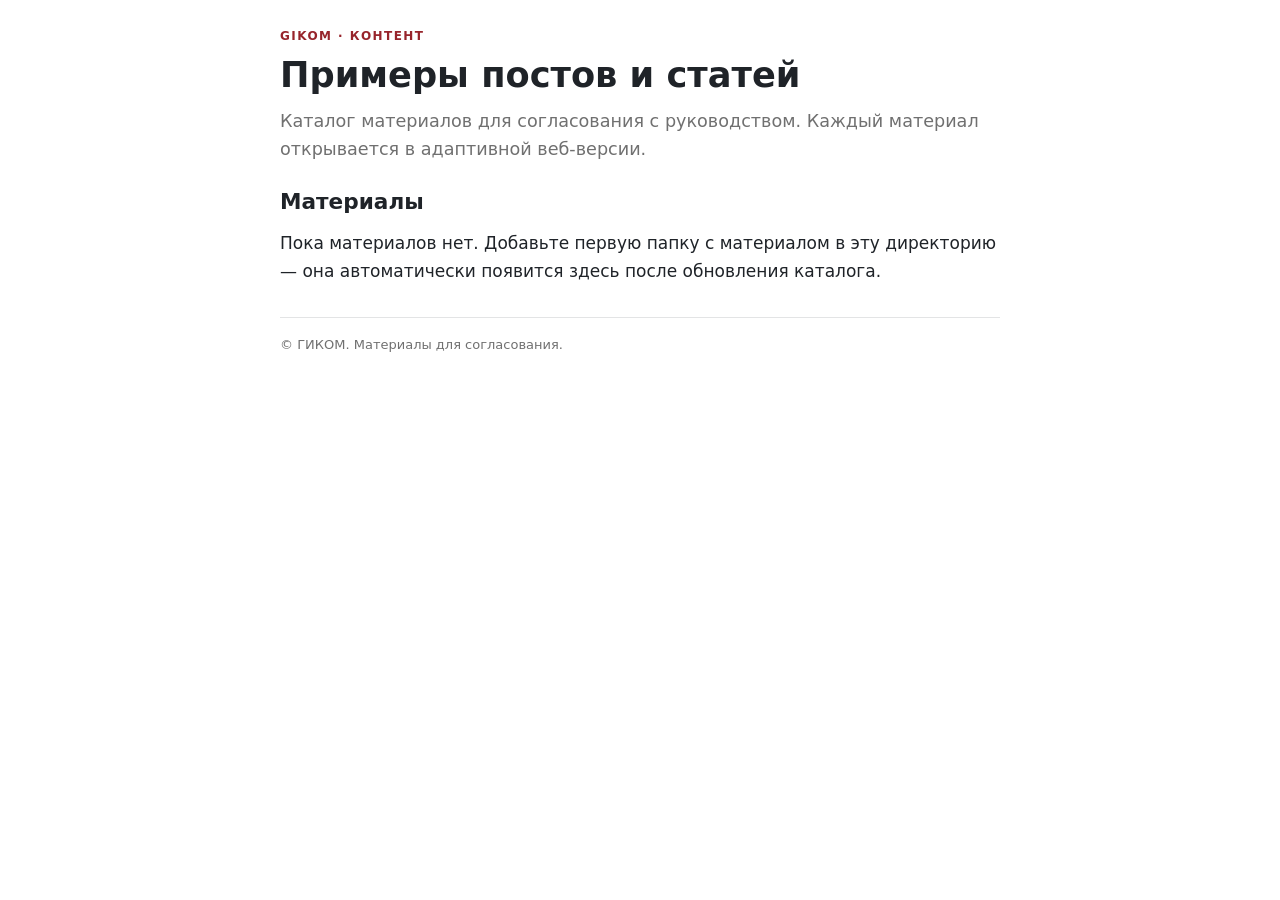
==== content/index.html @ bcea47ac "Posts" ====
<!DOCTYPE html>
<html lang="ru">
<head>
  <meta charset="UTF-8">
  <meta name="viewport" content="width=device-width, initial-scale=1.0">
  <title>Контент для мессенджеров и соцсетей — GIKOM</title>
  <meta name="description" content="Каталог примеров постов и статей для мессенджеров и соцсетей (GIKOM).">
  <link rel="stylesheet" href="css/content.css">
</head>
<body>
  <main class="content">
    <span class="content__kicker">GIKOM · Контент</span>
    <h1 class="content__title">Примеры постов и статей</h1>
    <p class="content__lead">Каталог материалов для согласования с руководством. Каждый материал открывается в адаптивной веб-версии.</p>

    <section class="content__section">
      <h2>Материалы</h2>
      <p>Пока материалов нет. Добавьте первую папку с материалом в эту директорию — она автоматически появится здесь после обновления каталога.</p>
    </section>

    <div class="content__footer">
      © ГИКОМ. Материалы для согласования.
    </div>
  </main>
</body>
</html>
---- content/css/content.css ----
/* Общие адаптивные стили для контента постов/статей */
:root {
  --content-max: 760px;
  --content-pad: 20px;
  --content-gap: 16px;
  --color-text: #1F2328;
  --color-muted: #707070;
  --color-accent: #97242B;
  --color-bg: #FFFFFF;
  --color-bg-alt: #F7F5F3;
  --radius: 12px;
}

* { box-sizing: border-box; margin: 0; padding: 0; }
html { scroll-behavior: smooth; -webkit-text-size-adjust: 100%; overflow-x: hidden; }
body {
  font-family: "Inter", "Segoe UI", system-ui, -apple-system, sans-serif;
  font-size: 17px;
  line-height: 1.65;
  color: var(--color-text);
  background: var(--color-bg);
  -webkit-font-smoothing: antialiased;
}

.content {
  max-width: var(--content-max);
  margin: 0 auto;
  padding: var(--content-pad);
}

.content__kicker {
  display: inline-block;
  font-size: 12px;
  font-weight: 700;
  letter-spacing: 0.12em;
  text-transform: uppercase;
  color: var(--color-accent);
  margin-bottom: 8px;
}

.content__title {
  font-size: clamp(1.5rem, 5vw, 2.2rem);
  line-height: 1.15;
  margin-bottom: 12px;
  font-weight: 800;
}

.content__lead {
  font-size: 1.1rem;
  color: var(--color-muted);
  margin-bottom: 20px;
  line-height: 1.6;
}

.content__meta {
  display: flex;
  flex-wrap: wrap;
  gap: 8px 16px;
  font-size: 13px;
  color: var(--color-muted);
  margin-bottom: 24px;
  padding-bottom: 16px;
  border-bottom: 1px solid rgba(31,35,40,0.12);
}

.content__section { margin-bottom: 24px; }
.content__section h2 {
  font-size: 1.35rem;
  margin-bottom: 10px;
  font-weight: 700;
}
.content__section p { margin-bottom: 12px; }
.content__section ul, .content__section ol {
  padding-left: 22px;
  margin-bottom: 12px;
}
.content__section li { margin-bottom: 6px; }

.content__quote {
  border-left: 4px solid var(--color-accent);
  padding: 12px 16px;
  background: var(--color-bg-alt);
  border-radius: var(--radius);
  margin: 16px 0;
  font-style: italic;
}

.content__image {
  width: 100%;
  height: auto;
  border-radius: var(--radius);
  margin: 16px 0;
}

.content__cta {
  display: inline-flex;
  align-items: center;
  gap: 8px;
  padding: 12px 22px;
  border-radius: 999px;
  background: var(--color-accent);
  color: #fff;
  font-weight: 700;
  text-decoration: none;
  margin-top: 8px;
}
.content__cta:hover { opacity: 0.9; }

.content__footer {
  margin-top: 32px;
  padding-top: 16px;
  border-top: 1px solid rgba(31,35,40,0.12);
  font-size: 13px;
  color: var(--color-muted);
}

@media (max-width: 480px) {
  .content { padding: 16px; }
  .content__title { font-size: 1.4rem; }
}
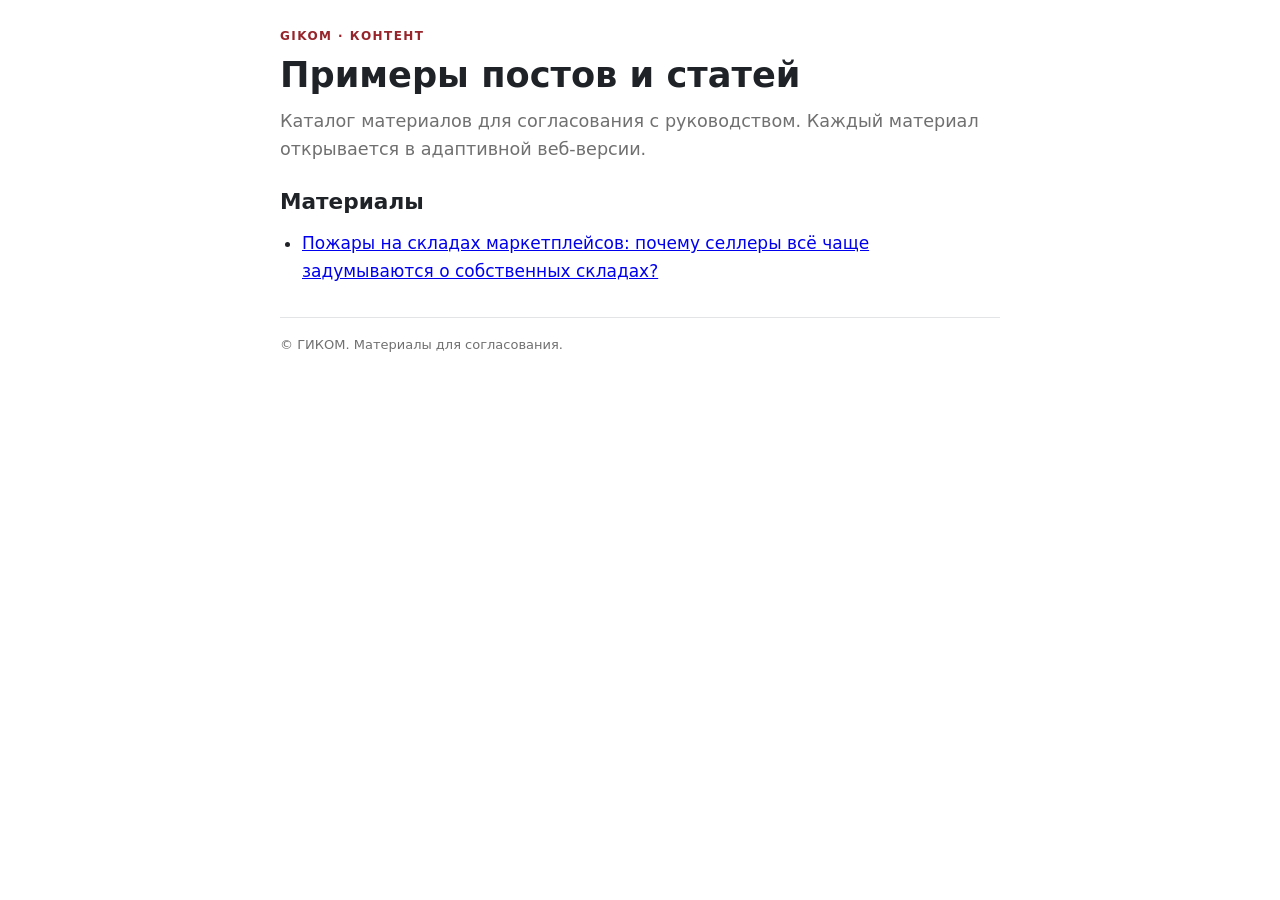
==== commit 0878a618: "pozhary-na-skladah-marketpleysov" ====
--- a/content/index.html
+++ b/content/index.html
@@ -15,7 +15,9 @@
 
     <section class="content__section">
       <h2>Материалы</h2>
-      <p>Пока материалов нет. Добавьте первую папку с материалом в эту директорию — она автоматически появится здесь после обновления каталога.</p>
+      <ul>
+        <li><a href="pozhary-na-skladah-marketpleysov/index.html">Пожары на складах маркетплейсов: почему селлеры всё чаще задумываются о собственных складах?</a></li>
+      </ul>
     </section>
 
     <div class="content__footer">
--- a/content/css/content.css
+++ b/content/css/content.css
@@ -69,6 +69,11 @@
   margin-bottom: 10px;
   font-weight: 700;
 }
+.content__section h3 {
+  font-size: 1.15rem;
+  margin: 14px 0 6px;
+  font-weight: 700;
+}
 .content__section p { margin-bottom: 12px; }
 .content__section ul, .content__section ol {
   padding-left: 22px;
